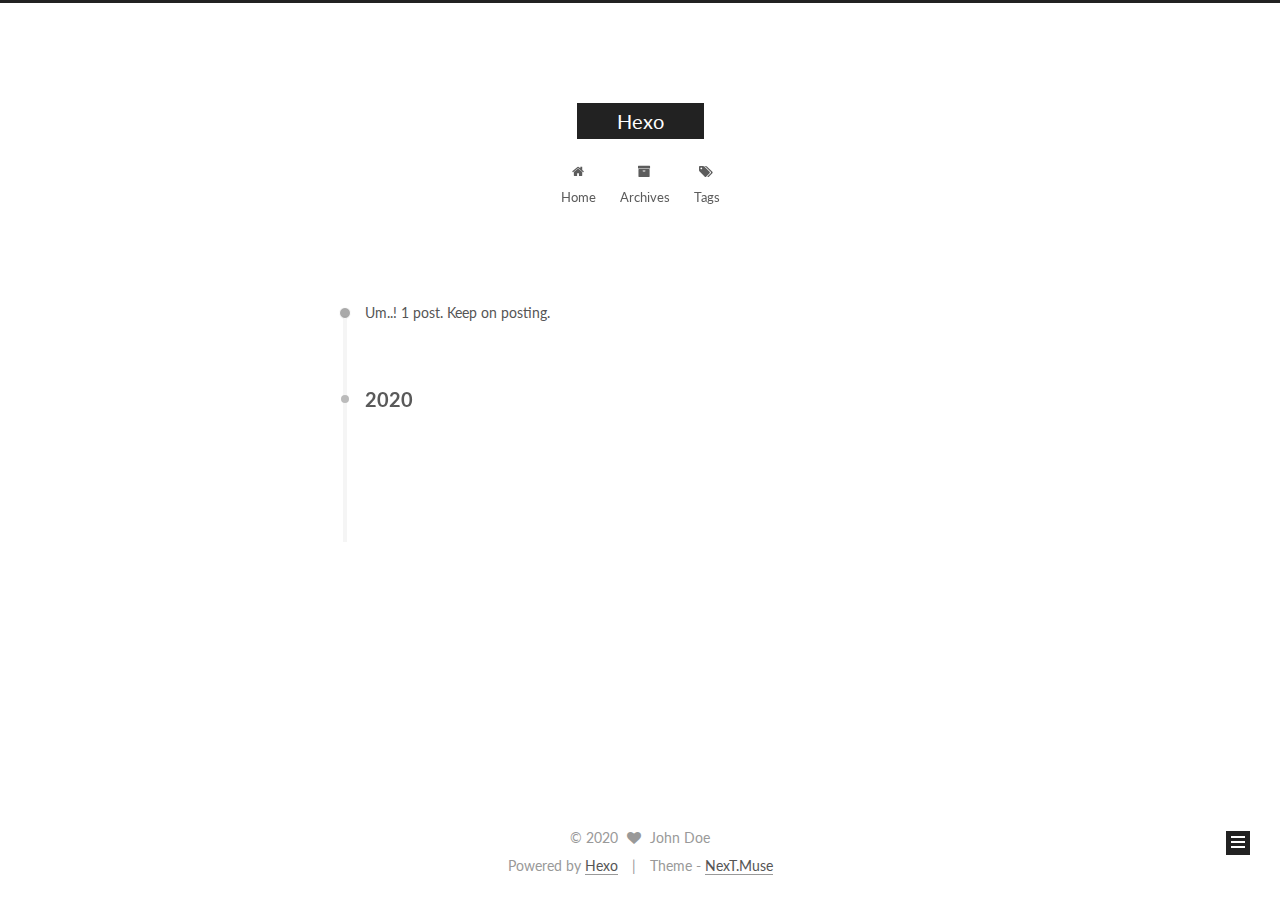
==== archives/index.html @ 6fec0d8e "Site updated: 2020-03-29 21:44:05" ====
<!DOCTYPE html>



  


<html class="theme-next muse use-motion" lang="zh_Hans">
<head>
  <meta charset="UTF-8"/>
<meta http-equiv="X-UA-Compatible" content="IE=edge" />
<meta name="viewport" content="width=device-width, initial-scale=1, maximum-scale=1"/>
<meta name="theme-color" content="#222">









<meta http-equiv="Cache-Control" content="no-transform" />
<meta http-equiv="Cache-Control" content="no-siteapp" />















  
  
  <link href="/lib/fancybox/source/jquery.fancybox.css?v=2.1.5" rel="stylesheet" type="text/css" />




  
  
  
  

  
    
    
  

  

  

  

  

  
    
    
    <link href="//fonts.googleapis.com/css?family=Lato:300,300italic,400,400italic,700,700italic&subset=latin,latin-ext" rel="stylesheet" type="text/css">
  






<link href="/lib/font-awesome/css/font-awesome.min.css?v=4.6.2" rel="stylesheet" type="text/css" />

<link href="/css/main.css?v=5.1.2" rel="stylesheet" type="text/css" />


  <meta name="keywords" content="Hexo, NexT" />








  <link rel="shortcut icon" type="image/x-icon" href="/favicon.ico?v=5.1.2" />






<meta property="og:type" content="website">
<meta property="og:title" content="Hexo">
<meta property="og:url" content="http://tenghui.github.io/archives/index.html">
<meta property="og:site_name" content="Hexo">
<meta property="article:author" content="John Doe">
<meta name="twitter:card" content="summary">



<script type="text/javascript" id="hexo.configurations">
  var NexT = window.NexT || {};
  var CONFIG = {
    root: '/',
    scheme: 'Muse',
    sidebar: {"position":"left","display":"post","offset":12,"offset_float":12,"b2t":false,"scrollpercent":false,"onmobile":false},
    fancybox: true,
    tabs: true,
    motion: true,
    duoshuo: {
      userId: '0',
      author: 'Author'
    },
    algolia: {
      applicationID: '',
      apiKey: '',
      indexName: '',
      hits: {"per_page":10},
      labels: {"input_placeholder":"Search for Posts","hits_empty":"We didn't find any results for the search: ${query}","hits_stats":"${hits} results found in ${time} ms"}
    }
  };
</script>



  <link rel="canonical" href="http://tenghui.github.io/archives/"/>





  <title>Archive | Hexo</title>
  














<meta name="generator" content="Hexo 4.2.0"></head>

<body itemscope itemtype="http://schema.org/WebPage" lang="zh_Hans">

  
  
    
  

  <div class="container sidebar-position-left  page-archive  ">
    <div class="headband"></div>

    <header id="header" class="header" itemscope itemtype="http://schema.org/WPHeader">
      <div class="header-inner"><div class="site-brand-wrapper">
  <div class="site-meta ">
    

    <div class="custom-logo-site-title">
      <a href="/"  class="brand" rel="start">
        <span class="logo-line-before"><i></i></span>
        <span class="site-title">Hexo</span>
        <span class="logo-line-after"><i></i></span>
      </a>
    </div>
      
        <p class="site-subtitle"></p>
      
  </div>

  <div class="site-nav-toggle">
    <button>
      <span class="btn-bar"></span>
      <span class="btn-bar"></span>
      <span class="btn-bar"></span>
    </button>
  </div>
</div>

<nav class="site-nav">
  

  
    <ul id="menu" class="menu">
      
        
        <li class="menu-item menu-item-home">
          <a href="/" rel="section">
            
              <i class="menu-item-icon fa fa-fw fa-home"></i> <br />
            
            Home
          </a>
        </li>
      
        
        <li class="menu-item menu-item-archives">
          <a href="/archives/" rel="section">
            
              <i class="menu-item-icon fa fa-fw fa-archive"></i> <br />
            
            Archives
          </a>
        </li>
      
        
        <li class="menu-item menu-item-tags">
          <a href="/tags/" rel="section">
            
              <i class="menu-item-icon fa fa-fw fa-tags"></i> <br />
            
            Tags
          </a>
        </li>
      

      
    </ul>
  

  
</nav>



 </div>
    </header>

    <main id="main" class="main">
      <div class="main-inner">
        <div class="content-wrap">
          <div id="content" class="content">
            

  
  
  
  <div class="post-block archive">
    <div id="posts" class="posts-collapse">
      <span class="archive-move-on"></span>

      <span class="archive-page-counter">
        
        
        
          
        
        Um..! 1 post. Keep on posting.
      </span>

      

        
        
        

        
          
          <div class="collection-title">
            <h2 class="archive-year motion-element" id="archive-year-2020">2020</h2>
          </div>
        
        

        

  <article class="post post-type-normal" itemscope itemtype="http://schema.org/Article">
    <header class="post-header">

      <h2 class="post-title">
        
            <a class="post-title-link" href="/2020/03/29/hello-world/" itemprop="url">
              
                <span itemprop="name">Hello World</span>
              
            </a>
        
      </h2>

      <div class="post-meta">
        <time class="post-time" itemprop="dateCreated"
              datetime="2020-03-29T21:33:28+08:00"
              content="2020-03-29" >
          03-29
        </time>
      </div>

    </header>
  </article>



      

    </div>
  </div>
  
  
  

  



          </div>
          


          

        </div>
        
          
  
  <div class="sidebar-toggle">
    <div class="sidebar-toggle-line-wrap">
      <span class="sidebar-toggle-line sidebar-toggle-line-first"></span>
      <span class="sidebar-toggle-line sidebar-toggle-line-middle"></span>
      <span class="sidebar-toggle-line sidebar-toggle-line-last"></span>
    </div>
  </div>

  <aside id="sidebar" class="sidebar">
    
    <div class="sidebar-inner">

      

      

      <section class="site-overview sidebar-panel sidebar-panel-active">
        <div class="site-author motion-element" itemprop="author" itemscope itemtype="http://schema.org/Person">
          <img class="site-author-image" itemprop="image"
               src="/images/avatar.gif"
               alt="John Doe" />
          <p class="site-author-name" itemprop="name">John Doe</p>
           
              <p class="site-description motion-element" itemprop="description"></p>
          
        </div>
        <nav class="site-state motion-element">

          
            <div class="site-state-item site-state-posts">
              <a href="/archives/">
                <span class="site-state-item-count">1</span>
                <span class="site-state-item-name">posts</span>
              </a>
            </div>
          

          

          

        </nav>

        

        <div class="links-of-author motion-element">
          
        </div>

        
        

        
        

        


      </section>

      

      

    </div>
  </aside>


        
      </div>
    </main>

    <footer id="footer" class="footer">
      <div class="footer-inner">
        <div class="copyright" >
  
  &copy; 
  <span itemprop="copyrightYear">2020</span>
  <span class="with-love">
    <i class="fa fa-heart"></i>
  </span>
  <span class="author" itemprop="copyrightHolder">John Doe</span>
</div>


<div class="powered-by">
  Powered by <a class="theme-link" href="https://hexo.io" target="_blank" rel="noopener">Hexo</a>
</div>

<div class="theme-info">
  Theme -
  <a class="theme-link" href="https://github.com/iissnan/hexo-theme-next" target="_blank" rel="noopener">
    NexT.Muse
  </a>
</div>


        

        
      </div>
    </footer>

    
      <div class="back-to-top">
        <i class="fa fa-arrow-up"></i>
        
      </div>
    

  </div>

  

<script type="text/javascript">
  if (Object.prototype.toString.call(window.Promise) !== '[object Function]') {
    window.Promise = null;
  }
</script>









  












  
  <script type="text/javascript" src="/lib/jquery/index.js?v=2.1.3"></script>

  
  <script type="text/javascript" src="/lib/fastclick/lib/fastclick.min.js?v=1.0.6"></script>

  
  <script type="text/javascript" src="/lib/jquery_lazyload/jquery.lazyload.js?v=1.9.7"></script>

  
  <script type="text/javascript" src="/lib/velocity/velocity.min.js?v=1.2.1"></script>

  
  <script type="text/javascript" src="/lib/velocity/velocity.ui.min.js?v=1.2.1"></script>

  
  <script type="text/javascript" src="/lib/fancybox/source/jquery.fancybox.pack.js?v=2.1.5"></script>


  


  <script type="text/javascript" src="/js/src/utils.js?v=5.1.2"></script>

  <script type="text/javascript" src="/js/src/motion.js?v=5.1.2"></script>



  
  

  
  
    <script type="text/javascript" id="motion.page.archive">
      $('.archive-year').velocity('transition.slideLeftIn');
    </script>
  


  


  <script type="text/javascript" src="/js/src/bootstrap.js?v=5.1.2"></script>



  


  




	





  





  






  





  

  

  

  

  

  

</body>
</html>
---- css/main.css ----
/* normalize.css v3.0.2 | MIT License | git.io/normalize */
html {
  font-family: sans-serif; /* 1 */
  -ms-text-size-adjust: 100%; /* 2 */
  -webkit-text-size-adjust: 100%; /* 2 */
}
body {
  margin: 0;
}
article,
aside,
details,
figcaption,
figure,
footer,
header,
hgroup,
main,
menu,
nav,
section,
summary {
  display: block;
}
audio,
canvas,
progress,
video {
  display: inline-block; /* 1 */
  vertical-align: baseline; /* 2 */
}
audio:not([controls]) {
  display: none;
  height: 0;
}
[hidden],
template {
  display: none;
}
a {
  background-color: transparent;
}
a:active,
a:hover {
  outline: 0;
}
abbr[title] {
  border-bottom: 1px dotted;
}
b,
strong {
  font-weight: bold;
}
dfn {
  font-style: italic;
}
h1 {
  font-size: 2em;
  margin: 0.67em 0;
}
mark {
  background: #ff0;
  color: #000;
}
small {
  font-size: 80%;
}
sub,
sup {
  font-size: 75%;
  line-height: 0;
  position: relative;
  vertical-align: baseline;
}
sup {
  top: -0.5em;
}
sub {
  bottom: -0.25em;
}
img {
  border: 0;
}
svg:not(:root) {
  overflow: hidden;
}
figure {
  margin: 1em 40px;
}
hr {
  -moz-box-sizing: content-box;
  box-sizing: content-box;
  height: 0;
}
pre {
  overflow: auto;
}
code,
kbd,
pre,
samp {
  font-family: monospace, monospace;
  font-size: 1em;
}
button,
input,
optgroup,
select,
textarea {
  color: inherit; /* 1 */
  font: inherit; /* 2 */
  margin: 0; /* 3 */
}
button {
  overflow: visible;
}
button,
select {
  text-transform: none;
}
button,
html input[type="button"],
input[type="reset"],
input[type="submit"] {
  -webkit-appearance: button; /* 2 */
  cursor: pointer; /* 3 */
}
button[disabled],
html input[disabled] {
  cursor: default;
}
button::-moz-focus-inner,
input::-moz-focus-inner {
  border: 0;
  padding: 0;
}
input {
  line-height: normal;
}
input[type="checkbox"],
input[type="radio"] {
  box-sizing: border-box; /* 1 */
  padding: 0; /* 2 */
}
input[type="number"]::-webkit-inner-spin-button,
input[type="number"]::-webkit-outer-spin-button {
  height: auto;
}
input[type="search"] {
  -webkit-appearance: textfield; /* 1 */
  -moz-box-sizing: content-box;
  -webkit-box-sizing: content-box; /* 2 */
  box-sizing: content-box;
}
input[type="search"]::-webkit-search-cancel-button,
input[type="search"]::-webkit-search-decoration {
  -webkit-appearance: none;
}
fieldset {
  border: 1px solid #c0c0c0;
  margin: 0 2px;
  padding: 0.35em 0.625em 0.75em;
}
legend {
  border: 0; /* 1 */
  padding: 0; /* 2 */
}
textarea {
  overflow: auto;
}
optgroup {
  font-weight: bold;
}
table {
  border-collapse: collapse;
  border-spacing: 0;
}
td,
th {
  padding: 0;
}
::selection {
  background: #262a30;
  color: #fff;
}
body {
  position: relative;
  font-family: 'Lato', "PingFang SC", "Microsoft YaHei", sans-serif;
  font-size: 14px;
  line-height: 2;
  color: #555;
  background: #fff;
}
@media (max-width: 767px) {
  body {
    padding-right: 0 !important;
  }
}
@media (min-width: 768px) and (max-width: 991px) {
  body {
    padding-right: 0 !important;
  }
}
@media (min-width: 1600px) {
  body {
    font-size: 16px;
  }
}
h1,
h2,
h3,
h4,
h5,
h6 {
  margin: 0;
  padding: 0;
  font-weight: bold;
  line-height: 1.5;
  font-family: 'Lato', "PingFang SC", "Microsoft YaHei", sans-serif;
}
h2,
h3,
h4,
h5,
h6 {
  margin: 20px 0 15px;
}
h1 {
  font-size: 22px;
}
@media (max-width: 767px) {
  h1 {
    font-size: 18px;
  }
}
h2 {
  font-size: 20px;
}
@media (max-width: 767px) {
  h2 {
    font-size: 16px;
  }
}
h3 {
  font-size: 18px;
}
@media (max-width: 767px) {
  h3 {
    font-size: 14px;
  }
}
h4 {
  font-size: 16px;
}
@media (max-width: 767px) {
  h4 {
    font-size: 12px;
  }
}
h5 {
  font-size: 14px;
}
@media (max-width: 767px) {
  h5 {
    font-size: 10px;
  }
}
h6 {
  font-size: 12px;
}
@media (max-width: 767px) {
  h6 {
    font-size: 8px;
  }
}
p {
  margin: 0 0 20px 0;
}
a {
  color: #555;
  text-decoration: none;
  border-bottom: 1px solid #999;
  word-wrap: break-word;
}
a:hover {
  color: #222;
  border-bottom-color: #222;
}
blockquote {
  margin: 0;
  padding: 0;
}
img {
  display: block;
  margin: auto;
  max-width: 100%;
  height: auto;
}
hr {
  margin: 40px 0;
  height: 3px;
  border: none;
  background-color: #ddd;
  background-image: repeating-linear-gradient(-45deg, #fff, #fff 4px, transparent 4px, transparent 8px);
}
blockquote {
  padding: 0 15px;
  color: #666;
  border-left: 4px solid #ddd;
}
blockquote cite::before {
  content: "-";
  padding: 0 5px;
}
dt {
  font-weight: 700;
}
dd {
  margin: 0;
  padding: 0;
}
.text-left {
  text-align: left;
}
.text-center {
  text-align: center;
}
.text-right {
  text-align: right;
}
.text-justify {
  text-align: justify;
}
.text-nowrap {
  white-space: nowrap;
}
.text-lowercase {
  text-transform: lowercase;
}
.text-uppercase {
  text-transform: uppercase;
}
.text-capitalize {
  text-transform: capitalize;
}
.center-block {
  display: block;
  margin-left: auto;
  margin-right: auto;
}
.clearfix:before,
.clearfix:after {
  content: " ";
  display: table;
}
.clearfix:after {
  clear: both;
}
.pullquote {
  width: 45%;
}
.pullquote.left {
  float: left;
  margin-left: 5px;
  margin-right: 10px;
}
.pullquote.right {
  float: right;
  margin-left: 10px;
  margin-right: 5px;
}
.affix.affix.affix {
  position: fixed;
}
.translation {
  margin-top: -20px;
  font-size: 14px;
  color: #999;
}
.scrollbar-measure {
  width: 100px;
  height: 100px;
  overflow: scroll;
  position: absolute;
  top: -9999px;
}
.use-motion .motion-element {
  opacity: 0;
}
table {
  margin: 20px 0;
  width: 100%;
  border-collapse: collapse;
  border-spacing: 0;
  border: 1px solid #ddd;
  font-size: 14px;
  table-layout: fixed;
  word-wrap: break-all;
}
table>tbody>tr:nth-of-type(odd) {
  background-color: #f9f9f9;
}
table>tbody>tr:hover {
  background-color: #f5f5f5;
}
caption,
th,
td {
  padding: 8px;
  text-align: left;
  vertical-align: middle;
  font-weight: normal;
}
th,
td {
  border-bottom: 3px solid #ddd;
  border-right: 1px solid #eee;
}
th {
  padding-bottom: 10px;
  font-weight: 700;
}
td {
  border-bottom-width: 1px;
}
html,
body {
  height: 100%;
}
.container {
  position: relative;
  min-height: 100%;
}
.header-inner {
  margin: 0 auto;
  padding: 100px 0 70px;
  width: 700px;
}
@media (min-width: 1600px) {
  .container .header-inner {
    width: 900px;
  }
}
.main {
  padding-bottom: 150px;
}
.main-inner {
  margin: 0 auto;
  width: 700px;
}
@media (min-width: 1600px) {
  .container .main-inner {
    width: 900px;
  }
}
.footer {
  position: absolute;
  left: 0;
  bottom: 0;
  width: 100%;
  min-height: 50px;
}
.footer-inner {
  box-sizing: border-box;
  margin: 20px auto;
  width: 700px;
}
@media (min-width: 1600px) {
  .container .footer-inner {
    width: 900px;
  }
}
pre,
.highlight {
  overflow: auto;
  margin: 20px 0;
  padding: 0;
  font-size: 13px;
  color: #4d4d4c;
  background: #f7f7f7;
  line-height: 1.6;
}
pre,
code {
  font-family: consolas, Menlo, "PingFang SC", "Microsoft YaHei", monospace;
}
code {
  padding: 2px 4px;
  word-wrap: break-word;
  color: #555;
  background: #eee;
  border-radius: 3px;
  font-size: 13px;
}
pre code {
  padding: 0;
  color: #4d4d4c;
  background: none;
  text-shadow: none;
}
.highlight {
  border-radius: 1px;
}
.highlight pre {
  border: none;
  margin: 0;
  padding: 10px 0;
}
.highlight table {
  margin: 0;
  width: auto;
  border: none;
}
.highlight td {
  border: none;
  padding: 0;
}
.highlight figcaption {
  font-size: 1em;
  color: #4d4d4c;
  line-height: 1em;
  margin-bottom: 1em;
}
.highlight figcaption:before,
.highlight figcaption:after {
  content: " ";
  display: table;
}
.highlight figcaption:after {
  clear: both;
}
.highlight figcaption a {
  float: right;
  color: #4d4d4c;
}
.highlight figcaption a:hover {
  border-bottom-color: #4d4d4c;
}
.highlight .gutter pre {
  padding-left: 10px;
  padding-right: 10px;
  color: #869194;
  text-align: right;
  background-color: #eff2f3;
}
.highlight .code pre {
  width: 100%;
  padding-left: 10px;
  padding-right: 10px;
  background-color: #f7f7f7;
}
.highlight .line {
  height: 20px;
}
.gutter {
  -webkit-user-select: none;
  -moz-user-select: none;
  -ms-user-select: none;
  user-select: none;
}
.gist table {
  width: auto;
}
.gist table td {
  border: none;
}
pre .deletion {
  background: #fdd;
}
pre .addition {
  background: #dfd;
}
pre .meta {
  color: #8959a8;
}
pre .comment {
  color: #8e908c;
}
pre .variable,
pre .attribute,
pre .tag,
pre .regexp,
pre .ruby .constant,
pre .xml .tag .title,
pre .xml .pi,
pre .xml .doctype,
pre .html .doctype,
pre .css .id,
pre .css .class,
pre .css .pseudo {
  color: #c82829;
}
pre .number,
pre .preprocessor,
pre .built_in,
pre .literal,
pre .params,
pre .constant,
pre .command {
  color: #f5871f;
}
pre .ruby .class .title,
pre .css .rules .attribute,
pre .string,
pre .value,
pre .inheritance,
pre .header,
pre .ruby .symbol,
pre .xml .cdata,
pre .special,
pre .number,
pre .formula {
  color: #718c00;
}
pre .title,
pre .css .hexcolor {
  color: #3e999f;
}
pre .function,
pre .python .decorator,
pre .python .title,
pre .ruby .function .title,
pre .ruby .title .keyword,
pre .perl .sub,
pre .javascript .title,
pre .coffeescript .title {
  color: #4271ae;
}
pre .keyword,
pre .javascript .function {
  color: #8959a8;
}
.full-image.full-image.full-image {
  border: none;
  max-width: 100%;
  width: auto;
  margin: 20px auto;
}
@media (min-width: 992px) {
  .full-image.full-image.full-image {
    max-width: none;
    width: 110%;
    margin: 25px -5%;
  }
}
.blockquote-center,
.page-home .post-type-quote blockquote,
.page-post-detail .post-type-quote blockquote {
  position: relative;
  margin: 40px 0;
  padding: 0;
  border-left: none;
  text-align: center;
}
.blockquote-center::before,
.page-home .post-type-quote blockquote::before,
.page-post-detail .post-type-quote blockquote::before,
.blockquote-center::after,
.page-home .post-type-quote blockquote::after,
.page-post-detail .post-type-quote blockquote::after {
  position: absolute;
  content: ' ';
  display: block;
  width: 100%;
  height: 24px;
  opacity: 0.2;
  background-repeat: no-repeat;
  background-position: 0 -6px;
  background-size: 22px 22px;
}
.blockquote-center::before,
.page-home .post-type-quote blockquote::before,
.page-post-detail .post-type-quote blockquote::before {
  top: -20px;
  background-image: url("../images/quote-l.svg");
  border-top: 1px solid #ccc;
}
.blockquote-center::after,
.page-home .post-type-quote blockquote::after,
.page-post-detail .post-type-quote blockquote::after {
  bottom: -20px;
  background-image: url("../images/quote-r.svg");
  border-bottom: 1px solid #ccc;
  background-position: 100% 8px;
}
.blockquote-center p,
.page-home .post-type-quote blockquote p,
.page-post-detail .post-type-quote blockquote p,
.blockquote-center div,
.page-home .post-type-quote blockquote div,
.page-post-detail .post-type-quote blockquote div {
  text-align: center;
}
.post .post-body .group-picture img {
  box-sizing: border-box;
  padding: 0 3px;
  border: none;
}
.post .group-picture-row {
  overflow: hidden;
  margin-top: 6px;
}
.post .group-picture-row:first-child {
  margin-top: 0;
}
.post .group-picture-column {
  float: left;
}
.page-post-detail .post-body .group-picture-column {
  float: none;
  margin-top: 10px;
  width: auto !important;
}
.page-post-detail .post-body .group-picture-column img {
  margin: 0 auto;
}
.page-archive .group-picture-container {
  overflow: hidden;
}
.page-archive .group-picture-row {
  float: left;
}
.page-archive .group-picture-row:first-child {
  margin-top: 6px;
}
.page-archive .group-picture-column {
  max-width: 150px;
  max-height: 150px;
}
.post-body .note {
  position: relative;
  padding: 15px;
  margin-bottom: 20px;
  border: 1px solid #eee;
  border-left-width: 5px;
  border-radius: 3px;
}
.post-body .note h2,
.post-body .note h3,
.post-body .note h4,
.post-body .note h5,
.post-body .note h6 {
  margin-top: 0;
  margin-bottom: 0;
  border-bottom: initial;
  padding-top: 0 !important;
}
.post-body .note p:first-child,
.post-body .note ul:first-child,
.post-body .note ol:first-child,
.post-body .note table:first-child,
.post-body .note pre:first-child,
.post-body .note blockquote:first-child {
  margin-top: 0;
}
.post-body .note p:last-child,
.post-body .note ul:last-child,
.post-body .note ol:last-child,
.post-body .note table:last-child,
.post-body .note pre:last-child,
.post-body .note blockquote:last-child {
  margin-bottom: 0;
}
.post-body .note.default {
  border-left-color: #777;
}
.post-body .note.default h2,
.post-body .note.default h3,
.post-body .note.default h4,
.post-body .note.default h5,
.post-body .note.default h6 {
  color: #777;
}
.post-body .note.primary {
  border-left-color: #6f42c1;
}
.post-body .note.primary h2,
.post-body .note.primary h3,
.post-body .note.primary h4,
.post-body .note.primary h5,
.post-body .note.primary h6 {
  color: #6f42c1;
}
.post-body .note.info {
  border-left-color: #428bca;
}
.post-body .note.info h2,
.post-body .note.info h3,
.post-body .note.info h4,
.post-body .note.info h5,
.post-body .note.info h6 {
  color: #428bca;
}
.post-body .note.success {
  border-left-color: #5cb85c;
}
.post-body .note.success h2,
.post-body .note.success h3,
.post-body .note.success h4,
.post-body .note.success h5,
.post-body .note.success h6 {
  color: #5cb85c;
}
.post-body .note.warning {
  border-left-color: #f0ad4e;
}
.post-body .note.warning h2,
.post-body .note.warning h3,
.post-body .note.warning h4,
.post-body .note.warning h5,
.post-body .note.warning h6 {
  color: #f0ad4e;
}
.post-body .note.danger {
  border-left-color: #d9534f;
}
.post-body .note.danger h2,
.post-body .note.danger h3,
.post-body .note.danger h4,
.post-body .note.danger h5,
.post-body .note.danger h6 {
  color: #d9534f;
}
.post-body .label {
  display: inline;
  padding: 0 2px;
  white-space: nowrap;
}
.post-body .label.default {
  background-color: #f0f0f0;
}
.post-body .label.primary {
  background-color: #efe6f7;
}
.post-body .label.info {
  background-color: #e5f2f8;
}
.post-body .label.success {
  background-color: #e7f4e9;
}
.post-body .label.warning {
  background-color: #fcf6e1;
}
.post-body .label.danger {
  background-color: #fae8eb;
}
.post-body .tabs {
  position: relative;
  display: block;
  margin-bottom: 20px;
  padding-top: 10px;
}
.post-body .tabs ul.nav-tabs {
  margin: 0;
  padding: 0;
  display: flex;
  margin-bottom: -1px;
}
@media (max-width: 413px) {
  .post-body .tabs ul.nav-tabs {
    display: block;
    margin-bottom: 5px;
  }
}
.post-body .tabs ul.nav-tabs li.tab {
  list-style-type: none !important;
  margin: 0 0.25em 0 0;
  border-top: 3px solid transparent;
  border-left: 1px solid transparent;
  border-right: 1px solid transparent;
}
@media (max-width: 413px) {
  .post-body .tabs ul.nav-tabs li.tab {
    margin: initial;
    border-top: 1px solid transparent;
    border-left: 3px solid transparent;
    border-right: 1px solid transparent;
    border-bottom: 1px solid transparent;
  }
}
.post-body .tabs ul.nav-tabs li.tab a {
  outline: 0;
  border-bottom: initial;
  display: block;
  line-height: 1.8em;
  padding: 0.25em 0.75em;
  transition-duration: 0.2s;
  transition-timing-function: ease-out;
  transition-delay: 0s;
}
.post-body .tabs ul.nav-tabs li.tab a i {
  width: 1.285714285714286em;
}
.post-body .tabs ul.nav-tabs li.tab.active {
  border-top: 3px solid #fc6423;
  border-left: 1px solid #ddd;
  border-right: 1px solid #ddd;
  background-color: #fff;
}
@media (max-width: 413px) {
  .post-body .tabs ul.nav-tabs li.tab.active {
    border-top: 1px solid #ddd;
    border-left: 3px solid #fc6423;
    border-right: 1px solid #ddd;
    border-bottom: 1px solid #ddd;
  }
}
.post-body .tabs ul.nav-tabs li.tab.active a {
  cursor: default;
  color: #555;
}
.post-body .tabs .tab-content {
  background-color: #fff;
}
.post-body .tabs .tab-content .tab-pane {
  border: 1px solid #ddd;
  padding: 20px 20px 0 20px;
}
.post-body .tabs .tab-content .tab-pane:not(.active) {
  display: none !important;
}
.post-body .tabs .tab-content .tab-pane.active {
  display: block !important;
}
.btn {
  display: inline-block;
  padding: 0 20px;
  font-size: 14px;
  color: #fff;
  background: #222;
  border: 2px solid #222;
  text-decoration: none;
  border-radius: 0;
  transition-property: background-color;
  transition-duration: 0.2s;
  transition-timing-function: ease-in-out;
  transition-delay: 0s;
}
.btn:hover,
.post-button .btn:hover {
  border-color: #222;
  color: #222;
  background: #fff;
}
.btn-bar {
  display: block;
  width: 22px;
  height: 2px;
  background: #555;
  border-radius: 1px;
}
.btn-bar+.btn-bar {
  margin-top: 4px;
}
.pagination {
  margin: 120px 0 40px;
  text-align: center;
  border-top: 1px solid #eee;
}
.page-number-basic,
.pagination .prev,
.pagination .next,
.pagination .page-number,
.pagination .space {
  display: inline-block;
  position: relative;
  top: -1px;
  margin: 0 10px;
  padding: 0 10px;
  line-height: 30px;
}
@media (max-width: 767px) {
  .page-number-basic,
  .pagination .prev,
  .pagination .next,
  .pagination .page-number,
  .pagination .space {
    margin: 0 5px;
  }
}
.pagination .prev,
.pagination .next,
.pagination .page-number {
  border-bottom: 0;
  border-top: 1px solid #eee;
  transition-property: border-color;
  transition-duration: 0.2s;
  transition-timing-function: ease-in-out;
  transition-delay: 0s;
}
.pagination .prev:hover,
.pagination .next:hover,
.pagination .page-number:hover {
  border-top-color: #222;
}
.pagination .space {
  padding: 0;
  margin: 0;
}
.pagination .prev {
  margin-left: 0;
}
.pagination .next {
  margin-right: 0;
}
.pagination .page-number.current {
  color: #fff;
  background: #ccc;
  border-top-color: #ccc;
}
@media (max-width: 767px) {
  .pagination {
    border-top: none;
  }
  .pagination .prev,
  .pagination .next,
  .pagination .page-number {
    margin-bottom: 10px;
    border-top: 0;
    border-bottom: 1px solid #eee;
  }
  .pagination .prev:hover,
  .pagination .next:hover,
  .pagination .page-number:hover {
    border-bottom-color: #222;
  }
}
.comments {
  margin: 60px 20px 0;
}
.tag-cloud {
  text-align: center;
}
.tag-cloud a {
  display: inline-block;
  margin: 10px;
}
.back-to-top {
  box-sizing: border-box;
  position: fixed;
  bottom: -100px;
  right: 30px;
  z-index: 1050;
  padding: 0 6px;
  width: 24px;
  background: #222;
  font-size: 12px;
  opacity: 1;
  color: #fff;
  cursor: pointer;
  text-align: center;
  -webkit-transform: translateZ(0);
  transition-property: bottom;
  transition-duration: 0.2s;
  transition-timing-function: ease-in-out;
  transition-delay: 0s;
}
@media (min-width: 768px) and (max-width: 991px) {
  .back-to-top {
    display: none !important;
  }
}
@media (max-width: 767px) {
  .back-to-top {
    display: none !important;
  }
}
.back-to-top.back-to-top-on {
  bottom: 19px;
}
.header {
  background: transparent;
}
.header-inner {
  position: relative;
}
.headband {
  height: 3px;
  background: #222;
}
.site-meta {
  margin: 0;
  text-align: center;
}
@media (max-width: 767px) {
  .site-meta {
    text-align: center;
  }
}
.brand {
  position: relative;
  display: inline-block;
  padding: 0 40px;
  color: #fff;
  background: #222;
  border-bottom: none;
}
.brand:hover {
  color: #fff;
}
.logo {
  display: inline-block;
  margin-right: 5px;
  line-height: 36px;
  vertical-align: top;
}
.site-title {
  display: inline-block;
  vertical-align: top;
  line-height: 36px;
  font-size: 20px;
  font-weight: normal;
  font-family: 'Lato', "PingFang SC", "Microsoft YaHei", sans-serif;
}
.site-subtitle {
  margin-top: 10px;
  font-size: 13px;
  color: #999;
}
.use-motion .brand {
  opacity: 0;
}
.use-motion .logo,
.use-motion .site-title,
.use-motion .site-subtitle {
  opacity: 0;
  position: relative;
  top: -10px;
}
.site-nav-toggle {
  display: none;
  position: absolute;
  top: 10px;
  left: 10px;
}
@media (max-width: 767px) {
  .site-nav-toggle {
    display: block;
  }
}
.site-nav-toggle button {
  margin-top: 2px;
  padding: 9px 10px;
  background: transparent;
  border: none;
}
@media (max-width: 767px) {
  .site-nav {
    display: none;
    margin: 0 -10px;
    padding: 0 10px;
    clear: both;
    border-top: 1px solid #ddd;
  }
}
@media (min-width: 768px) and (max-width: 991px) {
  .site-nav {
    display: block !important;
  }
}
@media (min-width: 992px) {
  .site-nav {
    display: block !important;
  }
}
.menu {
  margin-top: 20px;
  padding-left: 0;
  text-align: center;
}
.menu .menu-item {
  display: inline-block;
  margin: 0 10px;
  list-style: none;
}
@media screen and (max-width: 767px) {
  .menu .menu-item {
    margin-top: 10px;
  }
}
.menu .menu-item a {
  display: block;
  font-size: 13px;
  line-height: inherit;
  border-bottom: 1px solid transparent;
  transition-property: border-color;
  transition-duration: 0.2s;
  transition-timing-function: ease-in-out;
  transition-delay: 0s;
}
.menu .menu-item a:hover {
  border-bottom-color: #222;
}
.menu .menu-item .fa {
  margin-right: 5px;
}
.use-motion .menu-item {
  opacity: 0;
}
.post-body {
  font-family: 'Lato', "PingFang SC", "Microsoft YaHei", sans-serif;
}
@media (max-width: 767px) {
  .post-body {
    word-break: break-word;
  }
}
.post-body .fancybox img {
  display: block !important;
  margin: 0 auto;
  cursor: pointer;
  cursor: zoom-in;
  cursor: -webkit-zoom-in;
}
.post-body .image-caption,
.post-body .figure .caption {
  margin: 10px auto 15px;
  text-align: center;
  font-size: 14px;
  color: #999;
  font-weight: bold;
  line-height: 1;
}
.post-sticky-flag {
  display: inline-block;
  font-size: 16px;
  -ms-transform: rotate(30deg);
  -webkit-transform: rotate(30deg);
  -moz-transform: rotate(30deg);
  -ms-transform: rotate(30deg);
  -o-transform: rotate(30deg);
  transform: rotate(30deg);
}
.posts-expand {
  padding-top: 40px;
}
@media (max-width: 767px) {
  .posts-expand {
    margin: 0 20px;
  }
  .post-body pre {
    padding: 10px;
  }
  .post-body pre .gutter pre {
    padding-right: 10px;
  }
  .post-body .highlight {
    margin-left: 0px;
    margin-right: 0px;
    padding: 0;
  }
  .post-body .highlight .gutter pre {
    padding-right: 10px;
  }
}
@media (min-width: 992px) {
  .posts-expand .post-body {
    text-align: justify;
  }
}
.posts-expand .post-body h2,
.posts-expand .post-body h3,
.posts-expand .post-body h4,
.posts-expand .post-body h5,
.posts-expand .post-body h6 {
  padding-top: 10px;
}
.posts-expand .post-body h2 .header-anchor,
.posts-expand .post-body h3 .header-anchor,
.posts-expand .post-body h4 .header-anchor,
.posts-expand .post-body h5 .header-anchor,
.posts-expand .post-body h6 .header-anchor {
  float: right;
  margin-left: 10px;
  color: #ccc;
  border-bottom-style: none;
  visibility: hidden;
}
.posts-expand .post-body h2 .header-anchor:hover,
.posts-expand .post-body h3 .header-anchor:hover,
.posts-expand .post-body h4 .header-anchor:hover,
.posts-expand .post-body h5 .header-anchor:hover,
.posts-expand .post-body h6 .header-anchor:hover {
  color: inherit;
}
.posts-expand .post-body h2:hover .header-anchor,
.posts-expand .post-body h3:hover .header-anchor,
.posts-expand .post-body h4:hover .header-anchor,
.posts-expand .post-body h5:hover .header-anchor,
.posts-expand .post-body h6:hover .header-anchor {
  visibility: visible;
}
.posts-expand .post-body ul li {
  list-style: circle;
}
.posts-expand .post-body img {
  box-sizing: border-box;
  margin: auto;
  padding: 3px;
  border: 1px solid #ddd;
}
.posts-expand .fancybox img {
  margin: 0 auto;
}
@media (max-width: 767px) {
  .posts-collapse {
    margin: 0 20px;
  }
  .posts-collapse .post-title,
  .posts-collapse .post-meta {
    display: block;
    width: auto;
    text-align: left;
  }
}
.posts-collapse {
  position: relative;
  z-index: 1010;
  margin-left: 55px;
}
.posts-collapse::after {
  content: " ";
  position: absolute;
  top: 20px;
  left: 0;
  margin-left: -2px;
  width: 4px;
  height: 100%;
  background: #f5f5f5;
  z-index: -1;
}
@media (max-width: 767px) {
  .posts-collapse {
    margin: 0 20px;
  }
}
.posts-collapse .collection-title {
  position: relative;
  margin: 60px 0;
}
.posts-collapse .collection-title h1,
.posts-collapse .collection-title h2 {
  margin-left: 20px;
}
.posts-collapse .collection-title small {
  color: #bbb;
  margin-left: 5px;
}
.posts-collapse .collection-title::before {
  content: " ";
  position: absolute;
  left: 0;
  top: 50%;
  margin-left: -4px;
  margin-top: -4px;
  width: 8px;
  height: 8px;
  background: #bbb;
  border-radius: 50%;
}
.posts-collapse .post {
  margin: 30px 0;
}
.posts-collapse .post-header {
  position: relative;
  transition-duration: 0.2s;
  transition-timing-function: ease-in-out;
  transition-delay: 0s;
  transition-property: border;
  border-bottom: 1px dashed #ccc;
}
.posts-collapse .post-header::before {
  content: " ";
  position: absolute;
  left: 0;
  top: 12px;
  width: 6px;
  height: 6px;
  margin-left: -4px;
  background: #bbb;
  border-radius: 50%;
  border: 1px solid #fff;
  transition-duration: 0.2s;
  transition-timing-function: ease-in-out;
  transition-delay: 0s;
  transition-property: background;
}
.posts-collapse .post-header:hover {
  border-bottom-color: #666;
}
.posts-collapse .post-header:hover::before {
  background: #222;
}
.posts-collapse .post-meta {
  position: absolute;
  font-size: 12px;
  left: 20px;
  top: 5px;
}
.posts-collapse .post-comments-count {
  display: none;
}
.posts-collapse .post-title {
  margin-left: 60px;
  font-size: 16px;
  font-weight: normal;
  line-height: inherit;
}
.posts-collapse .post-title::after {
  margin-left: 3px;
  opacity: 0.6;
}
.posts-collapse .post-title a {
  color: #666;
  border-bottom: none;
}
.page-home .post-type-quote .post-header,
.page-post-detail .post-type-quote .post-header,
.page-home .post-type-quote .post-tags,
.page-post-detail .post-type-quote .post-tags {
  display: none;
}
.posts-expand .post-title {
  font-size: 26px;
  text-align: center;
  word-break: break-word;
  font-weight: 400;
}
@media (max-width: 767px) {
  .posts-expand .post-title {
    font-size: 22px;
  }
}
.posts-expand .post-title-link {
  display: inline-block;
  position: relative;
  color: #555;
  border-bottom: none;
  line-height: 1.2;
  vertical-align: top;
}
.posts-expand .post-title-link::before {
  content: "";
  position: absolute;
  width: 100%;
  height: 2px;
  bottom: 0;
  left: 0;
  background-color: #000;
  visibility: hidden;
  -webkit-transform: scaleX(0);
  -moz-transform: scaleX(0);
  -ms-transform: scaleX(0);
  -o-transform: scaleX(0);
  transform: scaleX(0);
  transition-duration: 0.2s;
  transition-timing-function: ease-in-out;
  transition-delay: 0s;
}
.posts-expand .post-title-link:hover::before {
  visibility: visible;
  -webkit-transform: scaleX(1);
  -moz-transform: scaleX(1);
  -ms-transform: scaleX(1);
  -o-transform: scaleX(1);
  transform: scaleX(1);
}
.posts-expand .post-title-link .fa {
  font-size: 16px;
}
.posts-expand .post-meta {
  margin: 3px 0 60px 0;
  color: #999;
  font-family: 'Lato', "PingFang SC", "Microsoft YaHei", sans-serif;
  font-size: 12px;
  text-align: center;
}
.posts-expand .post-meta .post-category-list {
  display: inline-block;
  margin: 0;
  padding: 3px;
}
.posts-expand .post-meta .post-category-list-link {
  color: #999;
}
.posts-expand .post-meta .post-description {
  font-size: 14px;
  margin-top: 2px;
}
.post-wordcount {
  display: inline-block;
}
.post-meta-divider {
  margin: 0 0.5em;
}
.post-meta-item-icon {
  margin-right: 3px;
}
@media (min-width: 768px) and (max-width: 991px) {
  .post-meta-item-icon {
    display: inline-block;
  }
}
@media (max-width: 767px) {
  .post-meta-item-icon {
    display: inline-block;
  }
}
@media (min-width: 768px) and (max-width: 991px) {
  .post-meta-item-text {
    display: none;
  }
}
@media (max-width: 767px) {
  .post-meta-item-text {
    display: none;
  }
}
@media (max-width: 767px) {
  .posts-expand .post-comments-count {
    display: none;
  }
}
.post-button {
  margin-top: 50px;
}
.post-button .btn {
  color: #fff;
  font-size: 14px;
  background: #222;
  border-radius: 0;
  line-height: 2;
  margin: 0 4px 8px 4px;
}
.post-button .fa-fw {
  width: 1.285714285714286em;
  text-align: left;
}
.posts-expand .post-tags {
  margin-top: 40px;
  text-align: center;
}
.posts-expand .post-tags a {
  display: inline-block;
  margin-right: 10px;
  font-size: 13px;
}
.post-nav {
  display: table;
  margin-top: 15px;
  width: 100%;
  border-top: 1px solid #eee;
}
.post-nav-divider {
  display: table-cell;
  width: 10%;
}
.post-nav-item {
  display: table-cell;
  padding: 10px 0 0 0;
  width: 45%;
  vertical-align: top;
}
.post-nav-item a {
  position: relative;
  display: block;
  line-height: 25px;
  font-size: 14px;
  color: #555;
  border-bottom: none;
}
.post-nav-item a:hover {
  color: #222;
  border-bottom: none;
}
.post-nav-item a:active {
  top: 2px;
}
.post-nav-item .fa {
  position: absolute;
  top: 8px;
  left: 0;
  font-size: 12px;
}
.post-nav-next a {
  padding-left: 15px;
}
.post-nav-prev {
  text-align: right;
}
.post-nav-prev a {
  padding-right: 15px;
}
.post-nav-prev .fa {
  right: 0;
  left: auto;
}
.posts-expand .post-eof {
  display: block;
  margin: 80px auto 60px;
  width: 8%;
  height: 1px;
  background: #ccc;
  text-align: center;
}
.post:last-child .post-eof.post-eof.post-eof {
  display: none;
}
.post-gallery {
  display: table;
  table-layout: fixed;
  width: 100%;
  border-collapse: separate;
}
.post-gallery-row {
  display: table-row;
}
.post-gallery .post-gallery-img {
  display: table-cell;
  text-align: center;
  vertical-align: middle;
  border: none;
}
.post-gallery .post-gallery-img img {
  max-width: 100%;
  max-height: 100%;
  border: none;
}
.fancybox-close,
.fancybox-close:hover {
  border: none;
}
.rtl.post-body p,
.rtl.post-body a,
.rtl.post-body h1,
.rtl.post-body h2,
.rtl.post-body h3,
.rtl.post-body h4,
.rtl.post-body h5,
.rtl.post-body h6,
.rtl.post-body li,
.rtl.post-body ul,
.rtl.post-body ol {
  direction: rtl;
  font-family: UKIJ Ekran;
}
.rtl.post-title {
  font-family: UKIJ Ekran;
}
.sidebar {
  position: fixed;
  right: 0;
  top: 0;
  bottom: 0;
  width: 0;
  z-index: 1040;
  box-shadow: inset 0 2px 6px #000;
  background: #222;
  -webkit-transform: translateZ(0);
}
.sidebar a {
  color: #999;
  border-bottom-color: #555;
}
.sidebar a:hover {
  color: #eee;
}
@media (min-width: 768px) and (max-width: 991px) {
  .sidebar {
    display: none !important;
  }
}
@media (max-width: 767px) {
  .sidebar {
    display: none !important;
  }
}
.sidebar-inner {
  position: relative;
  padding: 20px 10px;
  color: #999;
  text-align: center;
}
.sidebar-toggle {
  position: fixed;
  right: 30px;
  bottom: 45px;
  width: 14px;
  height: 14px;
  padding: 5px;
  background: #222;
  line-height: 0;
  z-index: 1050;
  cursor: pointer;
  -webkit-transform: translateZ(0);
}
@media (min-width: 768px) and (max-width: 991px) {
  .sidebar-toggle {
    display: none !important;
  }
}
@media (max-width: 767px) {
  .sidebar-toggle {
    display: none !important;
  }
}
.sidebar-toggle-line {
  position: relative;
  display: inline-block;
  vertical-align: top;
  height: 2px;
  width: 100%;
  background: #fff;
  margin-top: 3px;
}
.sidebar-toggle-line:first-child {
  margin-top: 0;
}
.site-author-image {
  display: block;
  margin: 0 auto;
  padding: 2px;
  max-width: 96px;
  height: auto;
  border: 2px solid #333;
}
.site-author-name {
  margin: 5px 0 0;
  text-align: center;
  color: #f5f5f5;
  font-weight: normal;
}
.site-description {
  margin-top: 5px;
  text-align: center;
  font-size: 14px;
  color: #999;
}
.site-state {
  overflow: hidden;
  line-height: 1.4;
  white-space: nowrap;
  text-align: center;
}
.site-state-item {
  display: inline-block;
  padding: 0 15px;
  border-left: 1px solid #333;
}
.site-state-item:first-child {
  border-left: none;
}
.site-state-item a {
  border-bottom: none;
}
.site-state-item-count {
  display: block;
  text-align: center;
  color: inherit;
  font-weight: 600;
  font-size: 18px;
}
.site-state-item-name {
  font-size: 13px;
  color: inherit;
}
.feed-link {
  margin-top: 20px;
}
.feed-link a {
  display: inline-block;
  padding: 0 15px;
  color: #fc6423;
  border: 1px solid #fc6423;
  border-radius: 4px;
}
.feed-link a i {
  color: #fc6423;
  font-size: 14px;
}
.feed-link a:hover {
  color: #fff;
  background: #fc6423;
}
.feed-link a:hover i {
  color: #fff;
}
.links-of-author {
  margin-top: 20px;
  display: flex;
  flex-wrap: wrap;
  justify-content: center;
}
.links-of-author a {
  display: inline-block;
  vertical-align: middle;
  margin-right: 10px;
  margin-bottom: 10px;
  border-bottom-color: #555;
  font-size: 13px;
}
.links-of-author a:before {
  display: inline-block;
  vertical-align: middle;
  margin-right: 3px;
  content: " ";
  width: 4px;
  height: 4px;
  border-radius: 50%;
  background: #39de3d;
}
.links-of-blogroll {
  font-size: 13px;
}
.links-of-blogroll-title {
  margin-top: 20px;
  font-size: 14px;
  font-weight: 600;
}
.links-of-blogroll-list {
  margin: 0;
  padding: 0;
  list-style: none;
}
.links-of-blogroll-item {
  padding: 2px 10px;
}
.sidebar-nav {
  margin: 0 0 20px;
  padding-left: 0;
}
.sidebar-nav li {
  display: inline-block;
  cursor: pointer;
  border-bottom: 1px solid transparent;
  font-size: 14px;
  color: #555;
}
.sidebar-nav li:hover {
  color: #f5f5f5;
}
.page-post-detail .sidebar-nav-toc {
  padding: 0 5px;
}
.page-post-detail .sidebar-nav-overview {
  margin-left: 10px;
}
.sidebar-nav .sidebar-nav-active {
  color: #87daff;
  border-bottom-color: #87daff;
}
.sidebar-nav .sidebar-nav-active:hover {
  color: #87daff;
}
.sidebar-panel {
  display: none;
}
.sidebar-panel-active {
  display: block;
}
.post-toc-empty {
  font-size: 14px;
  color: #666;
}
.post-toc-wrap {
  overflow: hidden;
}
.post-toc {
  overflow: auto;
}
.post-toc ol {
  margin: 0;
  padding: 0 2px 5px 10px;
  text-align: left;
  list-style: none;
  font-size: 14px;
}
.post-toc ol > ol {
  padding-left: 0;
}
.post-toc ol a {
  transition-duration: 0.2s;
  transition-timing-function: ease-in-out;
  transition-delay: 0s;
  transition-property: all;
  color: #999;
  border-bottom-color: #555;
}
.post-toc ol a:hover {
  color: #ccc;
  border-bottom-color: #ccc;
}
.post-toc .nav-item {
  overflow: hidden;
  text-overflow: ellipsis;
  white-space: nowrap;
  line-height: 1.8;
}
.post-toc .nav .nav-child {
  display: none;
}
.post-toc .nav .active > .nav-child {
  display: block;
}
.post-toc .nav .active-current > .nav-child {
  display: block;
}
.post-toc .nav .active-current > .nav-child > .nav-item {
  display: block;
}
.post-toc .nav .active > a {
  color: #87daff;
  border-bottom-color: #87daff;
}
.post-toc .nav .active-current > a {
  color: #87daff;
}
.post-toc .nav .active-current > a:hover {
  color: #87daff;
}
.footer {
  font-size: 14px;
  color: #999;
}
.footer img {
  border: none;
}
.footer-inner {
  text-align: center;
}
.with-love {
  display: inline-block;
  margin: 0 5px;
}
.powered-by,
.theme-info {
  display: inline-block;
}
.powered-by {
  margin-right: 10px;
}
.powered-by::after {
  content: "|";
  padding-left: 10px;
}
.cc-license {
  margin-top: 10px;
  text-align: center;
}
.cc-license .cc-opacity {
  opacity: 0.7;
  border-bottom: none;
}
.cc-license .cc-opacity:hover {
  opacity: 0.9;
}
.cc-license img {
  display: inline-block;
}
.theme-next #ds-thread #ds-reset {
  color: #555;
}
.theme-next #ds-thread #ds-reset .ds-replybox {
  margin-bottom: 30px;
}
.theme-next #ds-thread #ds-reset .ds-replybox .ds-avatar,
.theme-next #ds-reset .ds-avatar img {
  box-shadow: none;
}
.theme-next #ds-thread #ds-reset .ds-textarea-wrapper {
  border-color: #c7d4e1;
  background: none;
  border-top-right-radius: 3px;
  border-top-left-radius: 3px;
}
.theme-next #ds-thread #ds-reset .ds-textarea-wrapper textarea {
  height: 60px;
}
.theme-next #ds-reset .ds-rounded-top {
  border-radius: 0;
}
.theme-next #ds-thread #ds-reset .ds-post-toolbar {
  box-sizing: border-box;
  border: 1px solid #c7d4e1;
  background: #f6f8fa;
}
.theme-next #ds-thread #ds-reset .ds-post-options {
  height: 40px;
  border: none;
  background: none;
}
.theme-next #ds-thread #ds-reset .ds-toolbar-buttons {
  top: 11px;
}
.theme-next #ds-thread #ds-reset .ds-sync {
  top: 5px;
}
.theme-next #ds-thread #ds-reset .ds-post-button {
  top: 4px;
  right: 5px;
  width: 90px;
  height: 30px;
  border: 1px solid #c5ced7;
  border-radius: 3px;
  background-image: linear-gradient(#fbfbfc, #f5f7f9);
  color: #60676d;
}
.theme-next #ds-thread #ds-reset .ds-post-button:hover {
  background-position: 0 -30px;
  color: #60676d;
}
.theme-next #ds-thread #ds-reset .ds-comments-info {
  padding: 10px 0;
}
.theme-next #ds-thread #ds-reset .ds-sort {
  display: none;
}
.theme-next #ds-thread #ds-reset li.ds-tab a.ds-current {
  border: none;
  background: #f6f8fa;
  color: #60676d;
}
.theme-next #ds-thread #ds-reset li.ds-tab a.ds-current:hover {
  background-color: #e9f0f7;
  color: #60676d;
}
.theme-next #ds-thread #ds-reset li.ds-tab a {
  border-radius: 2px;
  padding: 5px;
}
.theme-next #ds-thread #ds-reset .ds-login-buttons p {
  color: #999;
  line-height: 36px;
}
.theme-next #ds-thread #ds-reset .ds-login-buttons .ds-service-list li {
  height: 28px;
}
.theme-next #ds-thread #ds-reset .ds-service-list a {
  background: none;
  padding: 5px;
  border: 1px solid;
  border-radius: 3px;
  text-align: center;
}
.theme-next #ds-thread #ds-reset .ds-service-list a:hover {
  color: #fff;
  background: #666;
}
.theme-next #ds-thread #ds-reset .ds-service-list .ds-weibo {
  color: #fc9b00;
  border-color: #fc9b00;
}
.theme-next #ds-thread #ds-reset .ds-service-list .ds-weibo:hover {
  background: #fc9b00;
}
.theme-next #ds-thread #ds-reset .ds-service-list .ds-qq {
  color: #60a3ec;
  border-color: #60a3ec;
}
.theme-next #ds-thread #ds-reset .ds-service-list .ds-qq:hover {
  background: #60a3ec;
}
.theme-next #ds-thread #ds-reset .ds-service-list .ds-renren {
  color: #2e7ac4;
  border-color: #2e7ac4;
}
.theme-next #ds-thread #ds-reset .ds-service-list .ds-renren:hover {
  background: #2e7ac4;
}
.theme-next #ds-thread #ds-reset .ds-service-list .ds-douban {
  color: #37994c;
  border-color: #37994c;
}
.theme-next #ds-thread #ds-reset .ds-service-list .ds-douban:hover {
  background: #37994c;
}
.theme-next #ds-thread #ds-reset .ds-service-list .ds-kaixin {
  color: #fef20d;
  border-color: #fef20d;
}
.theme-next #ds-thread #ds-reset .ds-service-list .ds-kaixin:hover {
  background: #fef20d;
}
.theme-next #ds-thread #ds-reset .ds-service-list .ds-netease {
  color: #f00;
  border-color: #f00;
}
.theme-next #ds-thread #ds-reset .ds-service-list .ds-netease:hover {
  background: #f00;
}
.theme-next #ds-thread #ds-reset .ds-service-list .ds-sohu {
  color: #ffcb05;
  border-color: #ffcb05;
}
.theme-next #ds-thread #ds-reset .ds-service-list .ds-sohu:hover {
  background: #ffcb05;
}
.theme-next #ds-thread #ds-reset .ds-service-list .ds-baidu {
  color: #2831e0;
  border-color: #2831e0;
}
.theme-next #ds-thread #ds-reset .ds-service-list .ds-baidu:hover {
  background: #2831e0;
}
.theme-next #ds-thread #ds-reset .ds-service-list .ds-google {
  color: #166bec;
  border-color: #166bec;
}
.theme-next #ds-thread #ds-reset .ds-service-list .ds-google:hover {
  background: #166bec;
}
.theme-next #ds-thread #ds-reset .ds-service-list .ds-weixin {
  color: #00ce0d;
  border-color: #00ce0d;
}
.theme-next #ds-thread #ds-reset .ds-service-list .ds-weixin:hover {
  background: #00ce0d;
}
.theme-next #ds-thread #ds-reset .ds-service-list .ds-more-services {
  border: none;
}
.theme-next #ds-thread #ds-reset .ds-service-list .ds-more-services:hover {
  background: none;
}
.theme-next #ds-reset .duoshuo-ua-admin {
  display: inline-block;
  color: #f00;
}
.theme-next #ds-reset .duoshuo-ua-platform,
.theme-next #ds-reset .duoshuo-ua-browser {
  color: #ccc;
}
.theme-next #ds-reset .duoshuo-ua-platform .fa,
.theme-next #ds-reset .duoshuo-ua-browser .fa {
  display: inline-block;
  margin-right: 3px;
}
.theme-next #ds-reset .duoshuo-ua-separator {
  display: inline-block;
  margin-left: 5px;
}
.theme-next .this_ua {
  background-color: #ccc !important;
  border-radius: 4px;
  padding: 0 5px !important;
  margin: 1px 1px !important;
  border: 1px solid #bbb !important;
  color: #fff;
  display: inline-block !important;
}
.theme-next .this_ua.admin {
  background-color: #d9534f !important;
  border-color: #d9534f !important;
}
.theme-next .this_ua.platform.iOS,
.theme-next .this_ua.platform.Mac,
.theme-next .this_ua.platform.Windows {
  background-color: #39b3d7 !important;
  border-color: #46b8da !important;
}
.theme-next .this_ua.platform.Linux {
  background-color: #3a3a3a !important;
  border-color: #1f1f1f !important;
}
.theme-next .this_ua.platform.Android {
  background-color: #00c47d !important;
  border-color: #01b171 !important;
}
.theme-next .this_ua.browser.Mobile,
.theme-next .this_ua.browser.Chrome {
  background-color: #5cb85c !important;
  border-color: #4cae4c !important;
}
.theme-next .this_ua.browser.Firefox {
  background-color: #f0ad4e !important;
  border-color: #eea236 !important;
}
.theme-next .this_ua.browser.Maxthon,
.theme-next .this_ua.browser.IE {
  background-color: #428bca !important;
  border-color: #357ebd !important;
}
.theme-next .this_ua.browser.baidu,
.theme-next .this_ua.browser.UCBrowser,
.theme-next .this_ua.browser.Opera {
  background-color: #d9534f !important;
  border-color: #d43f3a !important;
}
.theme-next .this_ua.browser.Android,
.theme-next .this_ua.browser.QQBrowser {
  background-color: #78ace9 !important;
  border-color: #4cae4c !important;
}
.post-spread {
  margin-top: 20px;
  text-align: center;
}
.jiathis_style {
  display: inline-block;
}
.jiathis_style a {
  border: none;
}
.fa {
  font-family: FontAwesome !important;
}
.post-spread {
  margin-top: 20px;
  text-align: center;
}
.bdshare-slide-button-box a {
  border: none;
}
.bdsharebuttonbox {
  display: inline-block;
}
.bdsharebuttonbox a {
  border: none;
}
.local-search-pop-overlay {
  position: fixed;
  width: 100%;
  height: 100%;
  top: 0;
  left: 0;
  z-index: 2080;
  background-color: rgba(0,0,0,0.3);
}
.local-search-popup {
  display: none;
  position: fixed;
  top: 10%;
  left: 50%;
  margin-left: -350px;
  width: 700px;
  height: 80%;
  padding: 0;
  background: #fff;
  color: #333;
  z-index: 9999;
  border-radius: 5px;
}
@media (max-width: 767px) {
  .local-search-popup {
    padding: 0;
    top: 0;
    left: 0;
    margin: 0;
    width: 100%;
    height: 100%;
    border-radius: 0;
  }
}
.local-search-popup ul.search-result-list {
  padding: 0;
  margin: 0 5px;
}
.local-search-popup p.search-result {
  border-bottom: 1px dashed #ccc;
  padding: 5px 0;
}
.local-search-popup a.search-result-title {
  font-weight: bold;
  font-size: 16px;
}
.local-search-popup .search-keyword {
  border-bottom: 1px dashed #f00;
  font-weight: bold;
  color: #f00;
}
.local-search-popup .local-search-header {
  padding: 5px;
  height: 36px;
  background: #f5f5f5;
  border-top-left-radius: 5px;
  border-top-right-radius: 5px;
}
.local-search-popup #local-search-result {
  overflow: auto;
  position: relative;
  padding: 5px 25px;
  height: calc(100% - 55px);
}
.local-search-popup .local-search-input-wrapper {
  display: inline-block;
  width: calc(100% - 90px);
  height: 36px;
  line-height: 36px;
  padding: 0 5px;
}
.local-search-popup .local-search-input-wrapper input {
  padding: 8px 0;
  height: 20px;
  display: block;
  width: 100%;
  outline: none;
  border: none;
  background: transparent;
  vertical-align: middle;
}
.local-search-popup .search-icon,
.local-search-popup .popup-btn-close {
  display: inline-block;
  font-size: 18px;
  color: #999;
  height: 36px;
  width: 18px;
  padding-left: 10px;
  padding-right: 10px;
}
.local-search-popup .search-icon {
  float: left;
}
.local-search-popup .popup-btn-close {
  border-left: 1px solid #eee;
  float: right;
  cursor: pointer;
}
.local-search-popup #no-result {
  position: absolute;
  left: 50%;
  top: 50%;
  -webkit-transform: translate(-50%, -50%);
  -webkit-transform: translate(-50%, -50%);
  -moz-transform: translate(-50%, -50%);
  -ms-transform: translate(-50%, -50%);
  -o-transform: translate(-50%, -50%);
  transform: translate(-50%, -50%);
  color: #ccc;
}
.site-uv,
.site-pv,
.page-pv {
  display: inline-block;
}
.site-uv .busuanzi-value,
.site-pv .busuanzi-value,
.page-pv .busuanzi-value {
  margin: 0 5px;
}
.site-uv {
  margin-right: 10px;
}
.site-uv::after {
  content: "|";
  padding-left: 10px;
}
.use-motion .post {
  opacity: 0;
}
.page-archive .archive-page-counter {
  position: relative;
  top: 3px;
  left: 20px;
}
@media (max-width: 767px) {
  .page-archive .archive-page-counter {
    top: 5px;
  }
}
.page-archive .posts-collapse .archive-move-on {
  position: absolute;
  top: 11px;
  left: 0;
  margin-left: -6px;
  width: 10px;
  height: 10px;
  opacity: 0.5;
  background: #555;
  border: 1px solid #fff;
  border-radius: 50%;
}
.category-all-page .category-all-title {
  text-align: center;
}
.category-all-page .category-all {
  margin-top: 20px;
}
.category-all-page .category-list {
  margin: 0;
  padding: 0;
  list-style: none;
}
.category-all-page .category-list-item {
  margin: 5px 10px;
}
.category-all-page .category-list-count {
  color: #bbb;
}
.category-all-page .category-list-count:before {
  display: inline;
  content: " (";
}
.category-all-page .category-list-count:after {
  display: inline;
  content: ") ";
}
.category-all-page .category-list-child {
  padding-left: 10px;
}
#schedule ul#event-list {
  padding-left: 30px;
}
#schedule ul#event-list hr {
  margin: 20px 0 45px 0 !important;
  background: #222;
}
#schedule ul#event-list hr:after {
  display: inline-block;
  content: 'NOW';
  background: #222;
  color: #fff;
  font-weight: bold;
  text-align: right;
  padding: 0 5px;
}
#schedule ul#event-list li.event {
  margin: 20px 0px;
  background: #f9f9f9;
  padding-left: 10px;
  min-height: 40px;
}
#schedule ul#event-list li.event h2.event-summary {
  margin: 0;
  padding-bottom: 3px;
}
#schedule ul#event-list li.event h2.event-summary:before {
  display: inline-block;
  font-family: FontAwesome;
  font-size: 8px;
  content: '\f111';
  vertical-align: middle;
  margin-right: 25px;
  color: #bbb;
}
#schedule ul#event-list li.event span.event-relative-time {
  display: inline-block;
  font-size: 12px;
  font-weight: 400;
  padding-left: 12px;
  color: #bbb;
}
#schedule ul#event-list li.event span.event-details {
  display: block;
  color: #bbb;
  margin-left: 56px;
  padding-top: 3px;
  padding-bottom: 6px;
  text-indent: -24px;
  line-height: 18px;
}
#schedule ul#event-list li.event span.event-details:before {
  text-indent: 0;
  display: inline-block;
  width: 14px;
  font-family: FontAwesome;
  text-align: center;
  margin-right: 9px;
  color: #bbb;
}
#schedule ul#event-list li.event span.event-details.event-location:before {
  content: '\f041';
}
#schedule ul#event-list li.event span.event-details.event-duration:before {
  content: '\f017';
}
#schedule ul#event-list li.event-past {
  background: #fcfcfc;
}
#schedule ul#event-list li.event-past > * {
  opacity: 0.6;
}
#schedule ul#event-list li.event-past h2.event-summary {
  color: #bbb;
}
#schedule ul#event-list li.event-past h2.event-summary:before {
  color: #dfdfdf;
}
#schedule ul#event-list li.event-now {
  background: #222;
  color: #fff;
  padding: 15px 0 15px 10px;
}
#schedule ul#event-list li.event-now h2.event-summary:before {
  -webkit-transform: scale(1.2);
  -moz-transform: scale(1.2);
  -ms-transform: scale(1.2);
  -o-transform: scale(1.2);
  transform: scale(1.2);
  color: #fff;
  animation: dot-flash 1s alternate infinite ease-in-out;
}
#schedule ul#event-list li.event-now * {
  color: #fff !important;
}
@-moz-keyframes dot-flash {
  from {
    opacity: 1;
    -webkit-transform: scale(1.1);
    -moz-transform: scale(1.1);
    -ms-transform: scale(1.1);
    -o-transform: scale(1.1);
    transform: scale(1.1);
  }
  to {
    opacity: 0;
    -webkit-transform: scale(1);
    -moz-transform: scale(1);
    -ms-transform: scale(1);
    -o-transform: scale(1);
    transform: scale(1);
  }
}
@-webkit-keyframes dot-flash {
  from {
    opacity: 1;
    -webkit-transform: scale(1.1);
    -moz-transform: scale(1.1);
    -ms-transform: scale(1.1);
    -o-transform: scale(1.1);
    transform: scale(1.1);
  }
  to {
    opacity: 0;
    -webkit-transform: scale(1);
    -moz-transform: scale(1);
    -ms-transform: scale(1);
    -o-transform: scale(1);
    transform: scale(1);
  }
}
@-o-keyframes dot-flash {
  from {
    opacity: 1;
    -webkit-transform: scale(1.1);
    -moz-transform: scale(1.1);
    -ms-transform: scale(1.1);
    -o-transform: scale(1.1);
    transform: scale(1.1);
  }
  to {
    opacity: 0;
    -webkit-transform: scale(1);
    -moz-transform: scale(1);
    -ms-transform: scale(1);
    -o-transform: scale(1);
    transform: scale(1);
  }
}
@keyframes dot-flash {
  from {
    opacity: 1;
    -webkit-transform: scale(1.1);
    -moz-transform: scale(1.1);
    -ms-transform: scale(1.1);
    -o-transform: scale(1.1);
    transform: scale(1.1);
  }
  to {
    opacity: 0;
    -webkit-transform: scale(1);
    -moz-transform: scale(1);
    -ms-transform: scale(1);
    -o-transform: scale(1);
    transform: scale(1);
  }
}
.page-post-detail .sidebar-toggle-line {
  background: #87daff;
}
.page-post-detail .comments {
  overflow: hidden;
}
@media (max-width: 767px) {
  .header-inner,
  .container .main-inner,
  .footer-inner {
    width: auto;
  }
}
embed {
  display: block;
  margin: 0px auto 25px auto;
}
.custom-logo .site-meta-headline {
  text-align: center;
}
.custom-logo .brand {
  background: none;
}
.custom-logo .site-title {
  margin: 10px auto 0;
  font-size: 24px;
  color: #222;
}
.custom-logo .site-title a {
  border: none;
}
.custom-logo-image {
  margin: 0 auto;
  padding: 5px;
  max-width: 150px;
  background: #fff;
}
@media (max-width: 767px) {
  .site-nav {
    position: absolute;
    left: 0;
    top: 52px;
    margin: 0;
    width: 100%;
    padding: 0;
    background: #fff;
    border-bottom: 1px solid #ddd;
    z-index: 1;
  }
}
@media (max-width: 767px) {
  .menu {
    text-align: left;
  }
}
@media (max-width: 767px) {
  .menu .menu-item {
    display: block;
    margin: 0 10px;
    vertical-align: top;
  }
}
@media (max-width: 767px) {
  .menu .menu-item br {
    display: none;
  }
}
@media (max-width: 767px) {
  .menu .menu-item a {
    padding: 5px 10px;
  }
}
.menu .menu-item .fa {
  margin-right: 0;
}
.site-search form {
  display: none;
}
.links-of-blogroll-inline .links-of-blogroll-item {
  display: inline-block;
}
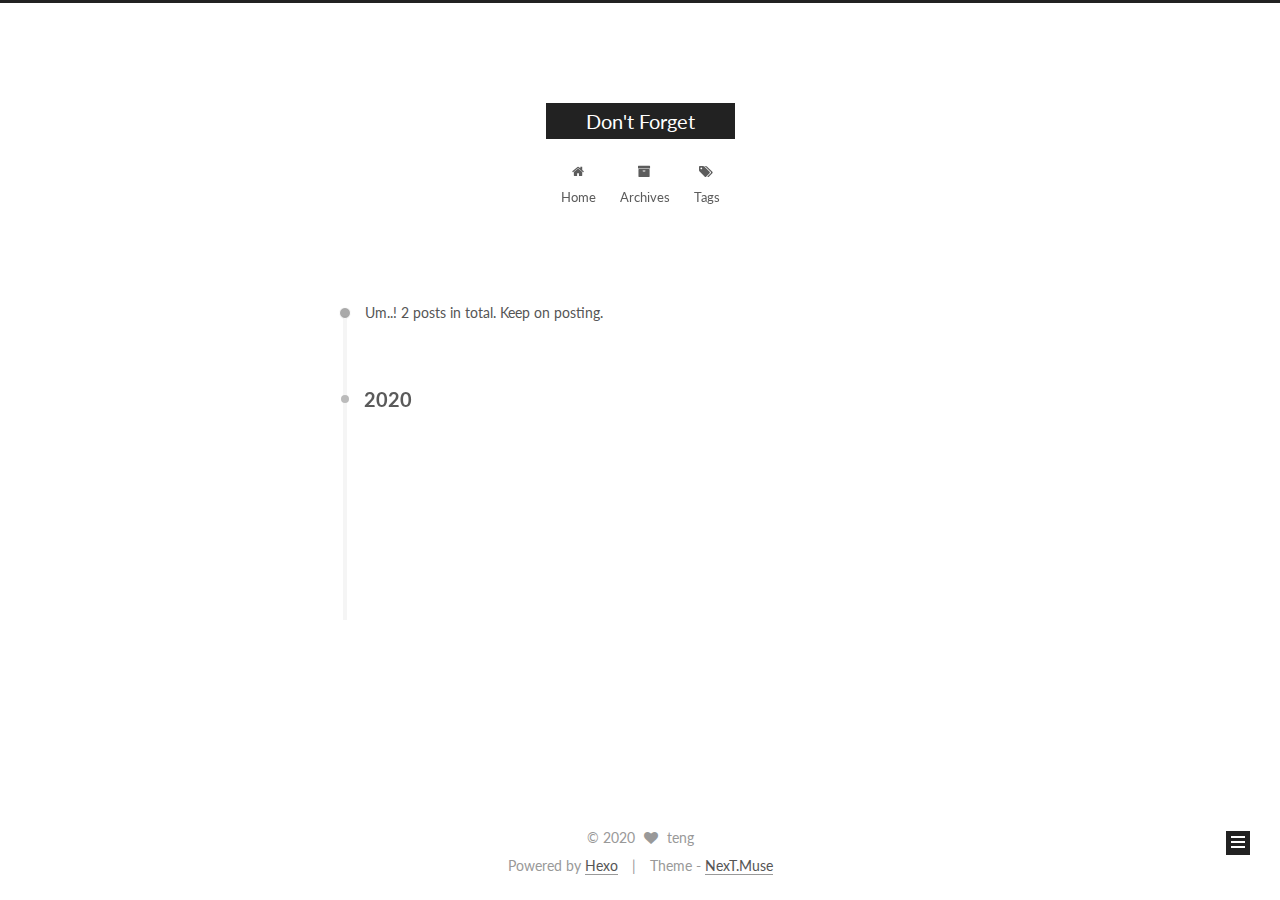
==== commit a145b403: "Site updated: 2020-03-29 22:32:46" ====
--- a/archives/index.html
+++ b/archives/index.html
@@ -95,10 +95,10 @@
 
 
 <meta property="og:type" content="website">
-<meta property="og:title" content="Hexo">
+<meta property="og:title" content="Don&#39;t Forget">
 <meta property="og:url" content="http://tenghui.github.io/archives/index.html">
-<meta property="og:site_name" content="Hexo">
-<meta property="article:author" content="John Doe">
+<meta property="og:site_name" content="Don&#39;t Forget">
+<meta property="article:author" content="teng">
 <meta name="twitter:card" content="summary">
 
 
@@ -134,7 +134,7 @@
 
 
 
-  <title>Archive | Hexo</title>
+  <title>Archive | Don't Forget</title>
   
 
 
@@ -170,7 +170,7 @@
     <div class="custom-logo-site-title">
       <a href="/"  class="brand" rel="start">
         <span class="logo-line-before"><i></i></span>
-        <span class="site-title">Hexo</span>
+        <span class="site-title">Don't Forget</span>
         <span class="logo-line-after"><i></i></span>
       </a>
     </div>
@@ -256,7 +256,7 @@
         
           
         
-        Um..! 1 post. Keep on posting.
+        Um..! 2 posts in total. Keep on posting.
       </span>
 
       
@@ -270,6 +270,43 @@
           <div class="collection-title">
             <h2 class="archive-year motion-element" id="archive-year-2020">2020</h2>
           </div>
+        
+        
+
+        
+
+  <article class="post post-type-normal" itemscope itemtype="http://schema.org/Article">
+    <header class="post-header">
+
+      <h2 class="post-title">
+        
+            <a class="post-title-link" href="/2020/03/29/%E6%88%91%E4%BB%AC%E4%B8%BA%E4%BB%80%E4%B9%88%E8%87%AA%E7%A7%B0%E4%B8%AD%E5%9B%BD%E4%BA%BA/" itemprop="url">
+              
+                <span itemprop="name">我们为什么自称中国人</span>
+              
+            </a>
+        
+      </h2>
+
+      <div class="post-meta">
+        <time class="post-time" itemprop="dateCreated"
+              datetime="2020-03-29T22:27:40+08:00"
+              content="2020-03-29" >
+          03-29
+        </time>
+      </div>
+
+    </header>
+  </article>
+
+
+
+      
+
+        
+        
+        
+
         
         
 
@@ -343,8 +380,8 @@
         <div class="site-author motion-element" itemprop="author" itemscope itemtype="http://schema.org/Person">
           <img class="site-author-image" itemprop="image"
                src="/images/avatar.gif"
-               alt="John Doe" />
-          <p class="site-author-name" itemprop="name">John Doe</p>
+               alt="teng" />
+          <p class="site-author-name" itemprop="name">teng</p>
            
               <p class="site-description motion-element" itemprop="description"></p>
           
@@ -354,7 +391,7 @@
           
             <div class="site-state-item site-state-posts">
               <a href="/archives/">
-                <span class="site-state-item-count">1</span>
+                <span class="site-state-item-count">2</span>
                 <span class="site-state-item-name">posts</span>
               </a>
             </div>
@@ -404,7 +441,7 @@
   <span class="with-love">
     <i class="fa fa-heart"></i>
   </span>
-  <span class="author" itemprop="copyrightHolder">John Doe</span>
+  <span class="author" itemprop="copyrightHolder">teng</span>
 </div>
 
 
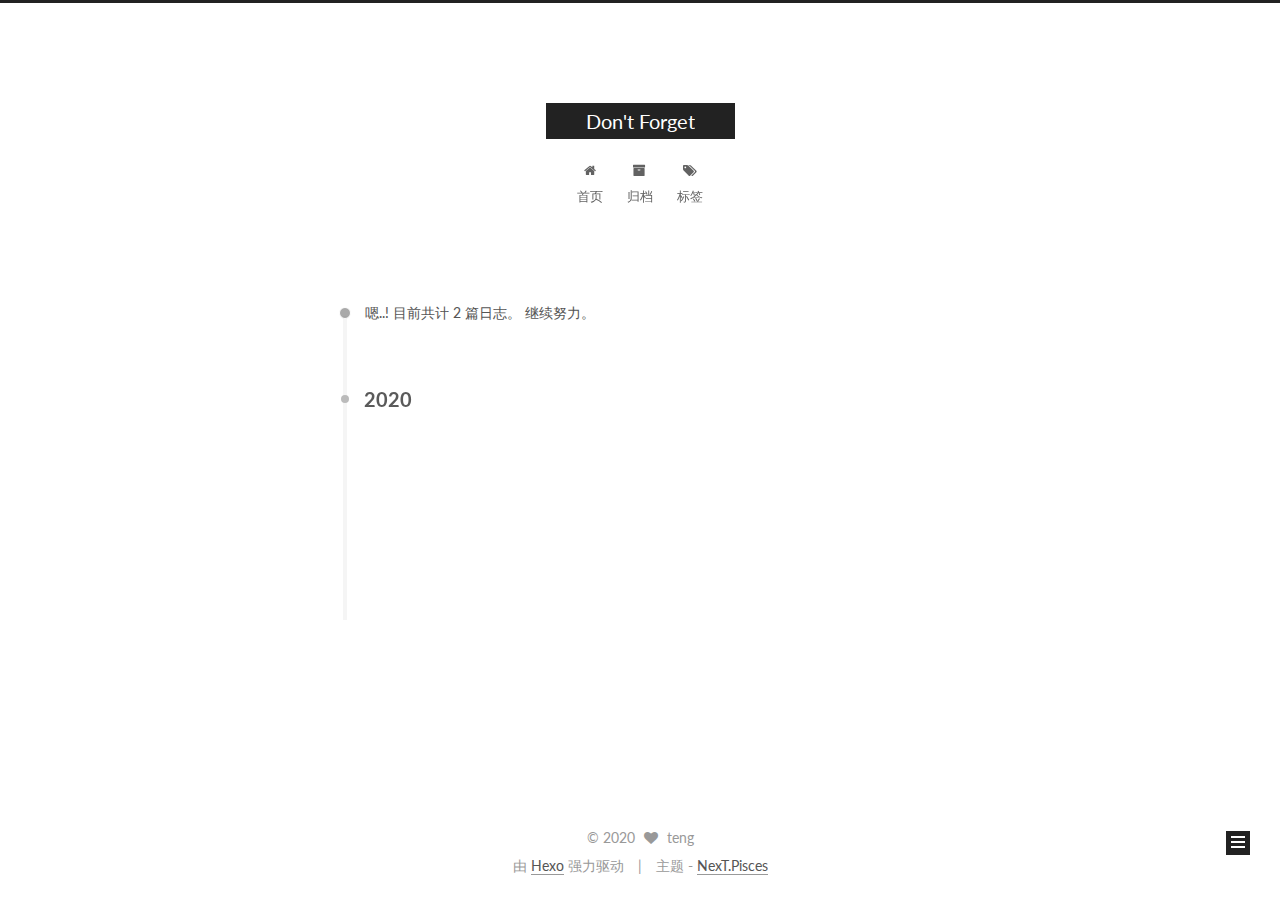
==== commit 84054f38: "Site updated: 2020-03-30 00:45:14" ====
--- a/archives/index.html
+++ b/archives/index.html
@@ -5,7 +5,7 @@
   
 
 
-<html class="theme-next muse use-motion" lang="zh_Hans">
+<html class="theme-next pisces use-motion" lang="zh-Hans">
 <head>
   <meta charset="UTF-8"/>
 <meta http-equiv="X-UA-Compatible" content="IE=edge" />
@@ -78,7 +78,7 @@
 <link href="/css/main.css?v=5.1.2" rel="stylesheet" type="text/css" />
 
 
-  <meta name="keywords" content="Hexo, NexT" />
+  <meta name="keywords" content="teng" />
 
 
 
@@ -107,14 +107,14 @@
   var NexT = window.NexT || {};
   var CONFIG = {
     root: '/',
-    scheme: 'Muse',
+    scheme: 'Pisces',
     sidebar: {"position":"left","display":"post","offset":12,"offset_float":12,"b2t":false,"scrollpercent":false,"onmobile":false},
     fancybox: true,
     tabs: true,
     motion: true,
     duoshuo: {
       userId: '0',
-      author: 'Author'
+      author: '博主'
     },
     algolia: {
       applicationID: '',
@@ -134,7 +134,7 @@
 
 
 
-  <title>Archive | Don't Forget</title>
+  <title>归档 | Don't Forget</title>
   
 
 
@@ -152,7 +152,7 @@
 
 <meta name="generator" content="Hexo 4.2.0"></head>
 
-<body itemscope itemtype="http://schema.org/WebPage" lang="zh_Hans">
+<body itemscope itemtype="http://schema.org/WebPage" lang="zh-Hans">
 
   
   
@@ -200,7 +200,7 @@
             
               <i class="menu-item-icon fa fa-fw fa-home"></i> <br />
             
-            Home
+            首页
           </a>
         </li>
       
@@ -210,7 +210,7 @@
             
               <i class="menu-item-icon fa fa-fw fa-archive"></i> <br />
             
-            Archives
+            归档
           </a>
         </li>
       
@@ -220,7 +220,7 @@
             
               <i class="menu-item-icon fa fa-fw fa-tags"></i> <br />
             
-            Tags
+            标签
           </a>
         </li>
       
@@ -256,7 +256,7 @@
         
           
         
-        Um..! 2 posts in total. Keep on posting.
+        嗯..! 目前共计 2 篇日志。 继续努力。
       </span>
 
       
@@ -392,7 +392,7 @@
             <div class="site-state-item site-state-posts">
               <a href="/archives/">
                 <span class="site-state-item-count">2</span>
-                <span class="site-state-item-name">posts</span>
+                <span class="site-state-item-name">日志</span>
               </a>
             </div>
           
@@ -446,13 +446,13 @@
 
 
 <div class="powered-by">
-  Powered by <a class="theme-link" href="https://hexo.io" target="_blank" rel="noopener">Hexo</a>
+  由 <a class="theme-link" href="https://hexo.io" target="_blank" rel="noopener">Hexo</a> 强力驱动
 </div>
 
 <div class="theme-info">
-  Theme -
+  主题 -
   <a class="theme-link" href="https://github.com/iissnan/hexo-theme-next" target="_blank" rel="noopener">
-    NexT.Muse
+    NexT.Pisces
   </a>
 </div>
 
@@ -532,6 +532,13 @@
   
   
 
+
+  <script type="text/javascript" src="/js/src/affix.js?v=5.1.2"></script>
+
+  <script type="text/javascript" src="/js/src/schemes/pisces.js?v=5.1.2"></script>
+
+
+
   
   
     <script type="text/javascript" id="motion.page.archive">
